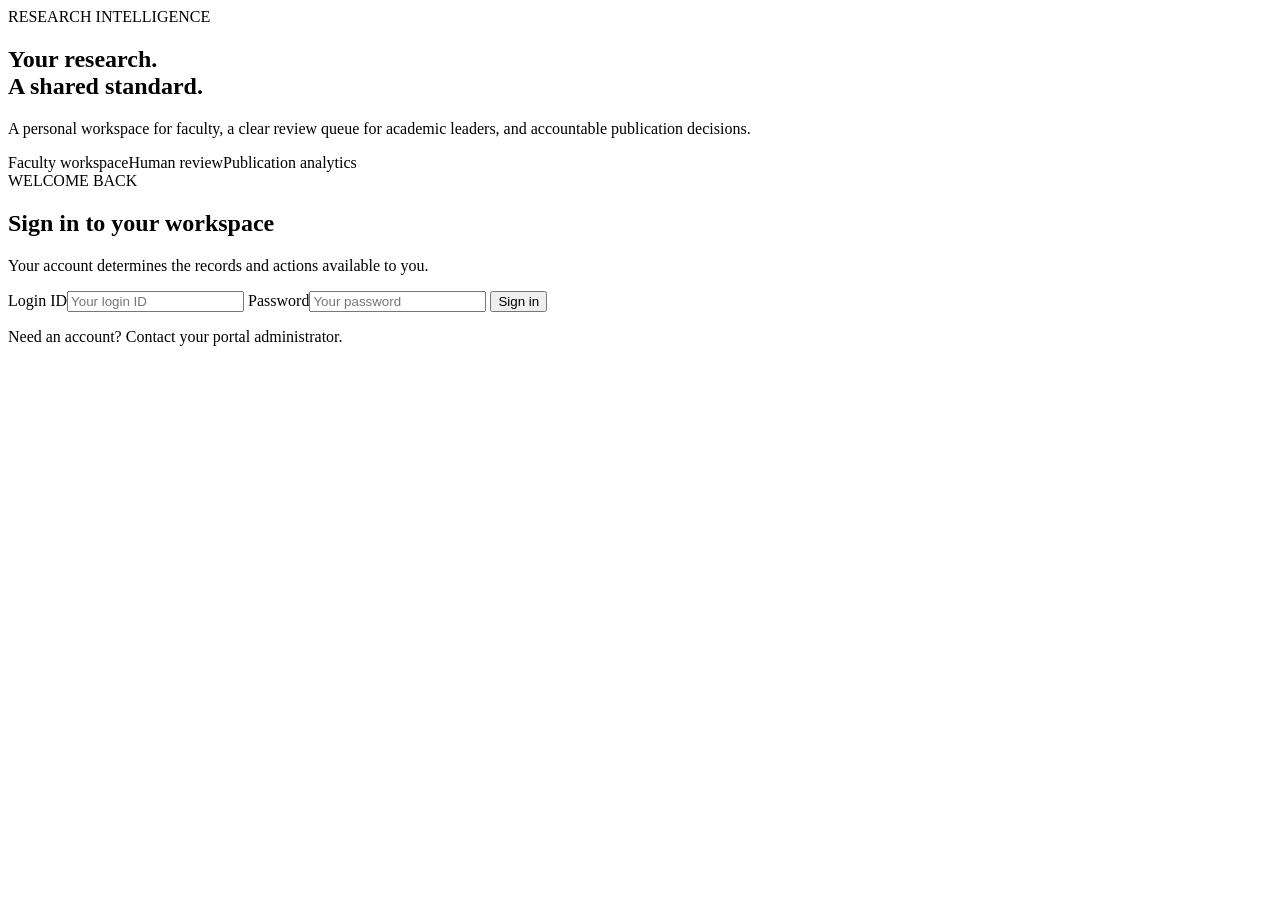
==== Course Project/Code/dashboard/portal.html @ 92357819 "Add course project code, team README and documentation" ====
<!doctype html>
<html lang="en"><head><meta charset="utf-8"><meta name="viewport" content="width=device-width,initial-scale=1"><title>Research Portal · Sign in</title><link rel="stylesheet" href="/portal.css"></head>
<body>
<section id="authScreen" class="auth-shell">
  <div class="intro"><span class="eyebrow">RESEARCH INTELLIGENCE</span><h1>Your research.<br>A shared standard.</h1><p>A personal workspace for faculty, a clear review queue for academic leaders, and accountable publication decisions.</p><div class="features"><span>Faculty workspace</span><span>Human review</span><span>Publication analytics</span></div></div>
  <div class="login-card"><span class="eyebrow" id="authEyebrow">WELCOME BACK</span><h2 id="authTitle">Sign in to your workspace</h2><p id="authDescription">Your account determines the records and actions available to you.</p><form id="loginForm">
    <label id="setupNameLabel" hidden>Full name<input id="setupName" autocomplete="name"></label>
    <label>Login ID<input id="loginId" autocomplete="username" required minlength="3" maxlength="80" placeholder="Your login ID"></label>
    <label>Password<input id="loginPassword" type="password" autocomplete="current-password" required maxlength="128" placeholder="Your password"></label>
    <button id="loginSubmit" type="submit">Sign in</button><p id="authError" class="error" role="alert"></p>
  </form><p class="hint" id="loginHint">Need an account? Contact your portal administrator.</p></div>
</section>
<div id="appScreen" hidden>
 <aside class="sidebar"><a class="brand" href="/">RI<span>Research Intelligence</span></a><div id="identity" class="identity"></div><nav id="navigation"></nav><div class="sidebar-bottom"><button id="passwordNav" class="secondary">Change password</button><button id="logout" class="secondary">Sign out</button></div></aside>
 <main><header><div><span class="eyebrow" id="workspaceLabel"></span><h1 id="pageTitle">Overview</h1></div><button id="refresh" class="secondary">Refresh</button></header><p id="notice" role="status"></p><div id="content"></div></main>
</div>
<button id="assistantLauncher" class="assistant-launcher" hidden aria-label="Open research assistant" aria-expanded="false">✦ Assistant</button>
<section id="assistantPanel" class="assistant-panel" hidden aria-label="Research assistant">
 <header class="assistant-header"><div><strong>Research Assistant</strong><small id="assistantIdentity">Your workspace, your permissions</small></div><button id="assistantClose" class="secondary" aria-label="Close assistant">×</button></header>
 <div id="assistantAIControls" class="assistant-ai-controls" hidden><span id="assistantAIStatus"></span><button id="assistantDisableAI" type="button" class="danger">Disable AI</button><button id="assistantEnableAI" type="button" class="secondary">Configure AI</button></div>
 <div id="assistantMessages" class="assistant-messages" aria-live="polite"></div>
 <div id="assistantActions" class="assistant-actions"></div>
 <form id="assistantForm" class="assistant-composer"><label class="sr-only" for="assistantInput">Message the assistant</label><textarea id="assistantInput" rows="2" maxlength="6000" placeholder="Ask a question or ask me to generate a report…" required></textarea><button id="assistantSend">Send</button></form>
 <p class="assistant-footnote">Uses your account permissions. Enter passwords and API keys only in secure forms, never in chat.</p>
</section>
<script src="/portal.js"></script><script src="/chat-format.js"></script><script src="/assistant-widget.js"></script></body></html>
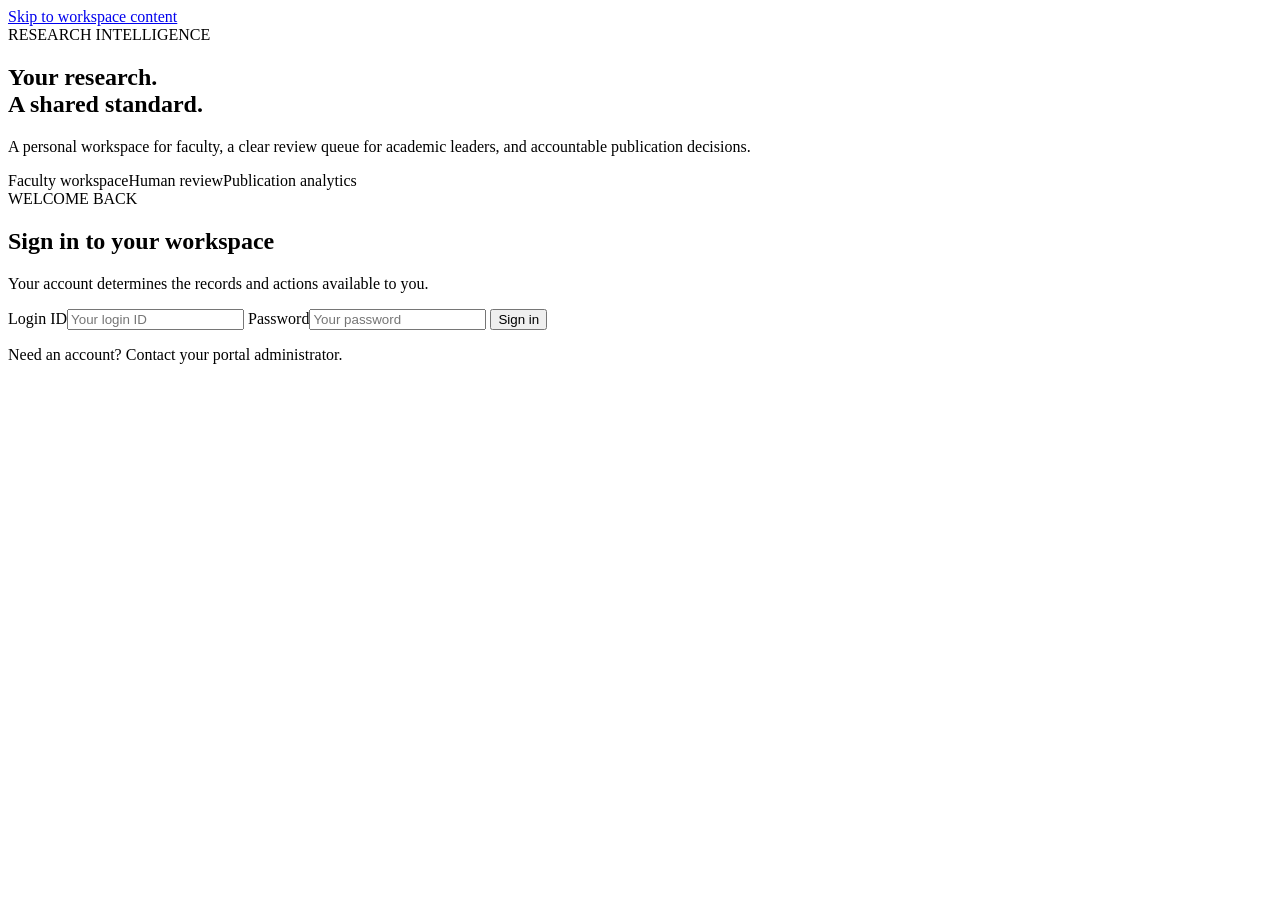
==== commit 771c03f1: "Improve research reports, account management and consent workflows Show imported citation analytics " ====
--- a/Course Project/Code/dashboard/portal.html
+++ b/Course Project/Code/dashboard/portal.html
@@ -1,6 +1,6 @@
 <!doctype html>
-<html lang="en"><head><meta charset="utf-8"><meta name="viewport" content="width=device-width,initial-scale=1"><title>Research Portal · Sign in</title><link rel="stylesheet" href="/portal.css"></head>
-<body>
+<html lang="en"><head><meta charset="utf-8"><meta name="viewport" content="width=device-width,initial-scale=1"><title>Research Portal · Sign in</title><link rel="stylesheet" href="/portal.css?v=20261123-group-consent"></head>
+<body><a class="skip-content" href="#content">Skip to workspace content</a>
 <section id="authScreen" class="auth-shell">
   <div class="intro"><span class="eyebrow">RESEARCH INTELLIGENCE</span><h1>Your research.<br>A shared standard.</h1><p>A personal workspace for faculty, a clear review queue for academic leaders, and accountable publication decisions.</p><div class="features"><span>Faculty workspace</span><span>Human review</span><span>Publication analytics</span></div></div>
   <div class="login-card"><span class="eyebrow" id="authEyebrow">WELCOME BACK</span><h2 id="authTitle">Sign in to your workspace</h2><p id="authDescription">Your account determines the records and actions available to you.</p><form id="loginForm">
@@ -12,7 +12,7 @@
 </section>
 <div id="appScreen" hidden>
  <aside class="sidebar"><a class="brand" href="/">RI<span>Research Intelligence</span></a><div id="identity" class="identity"></div><nav id="navigation"></nav><div class="sidebar-bottom"><button id="passwordNav" class="secondary">Change password</button><button id="logout" class="secondary">Sign out</button></div></aside>
- <main><header><div><span class="eyebrow" id="workspaceLabel"></span><h1 id="pageTitle">Overview</h1></div><button id="refresh" class="secondary">Refresh</button></header><p id="notice" role="status"></p><div id="content"></div></main>
+ <main><header class="workspace-header"><div><button id="backToOverview" type="button" class="text-button" hidden>← Back</button><span class="eyebrow" id="workspaceLabel"></span><h1 id="pageTitle">Overview</h1></div><button id="refresh" class="secondary">Refresh workspace</button></header><p id="notice" role="status"></p><div id="content"></div><footer class="workspace-footer">Research Intelligence <span>Faculty · Publications · Institutional insights</span></footer></main>
 </div>
 <button id="assistantLauncher" class="assistant-launcher" hidden aria-label="Open research assistant" aria-expanded="false">✦ Assistant</button>
 <section id="assistantPanel" class="assistant-panel" hidden aria-label="Research assistant">
@@ -23,4 +23,4 @@
  <form id="assistantForm" class="assistant-composer"><label class="sr-only" for="assistantInput">Message the assistant</label><textarea id="assistantInput" rows="2" maxlength="6000" placeholder="Ask a question or ask me to generate a report…" required></textarea><button id="assistantSend">Send</button></form>
  <p class="assistant-footnote">Uses your account permissions. Enter passwords and API keys only in secure forms, never in chat.</p>
 </section>
-<script src="/portal.js"></script><script src="/chat-format.js"></script><script src="/assistant-widget.js"></script></body></html>
+<script src="/portal.js?v=20261123-group-consent"></script><script src="/chat-format.js?v=20261121-report2"></script><script src="/assistant-widget.js?v=20261121-report2"></script></body></html>
